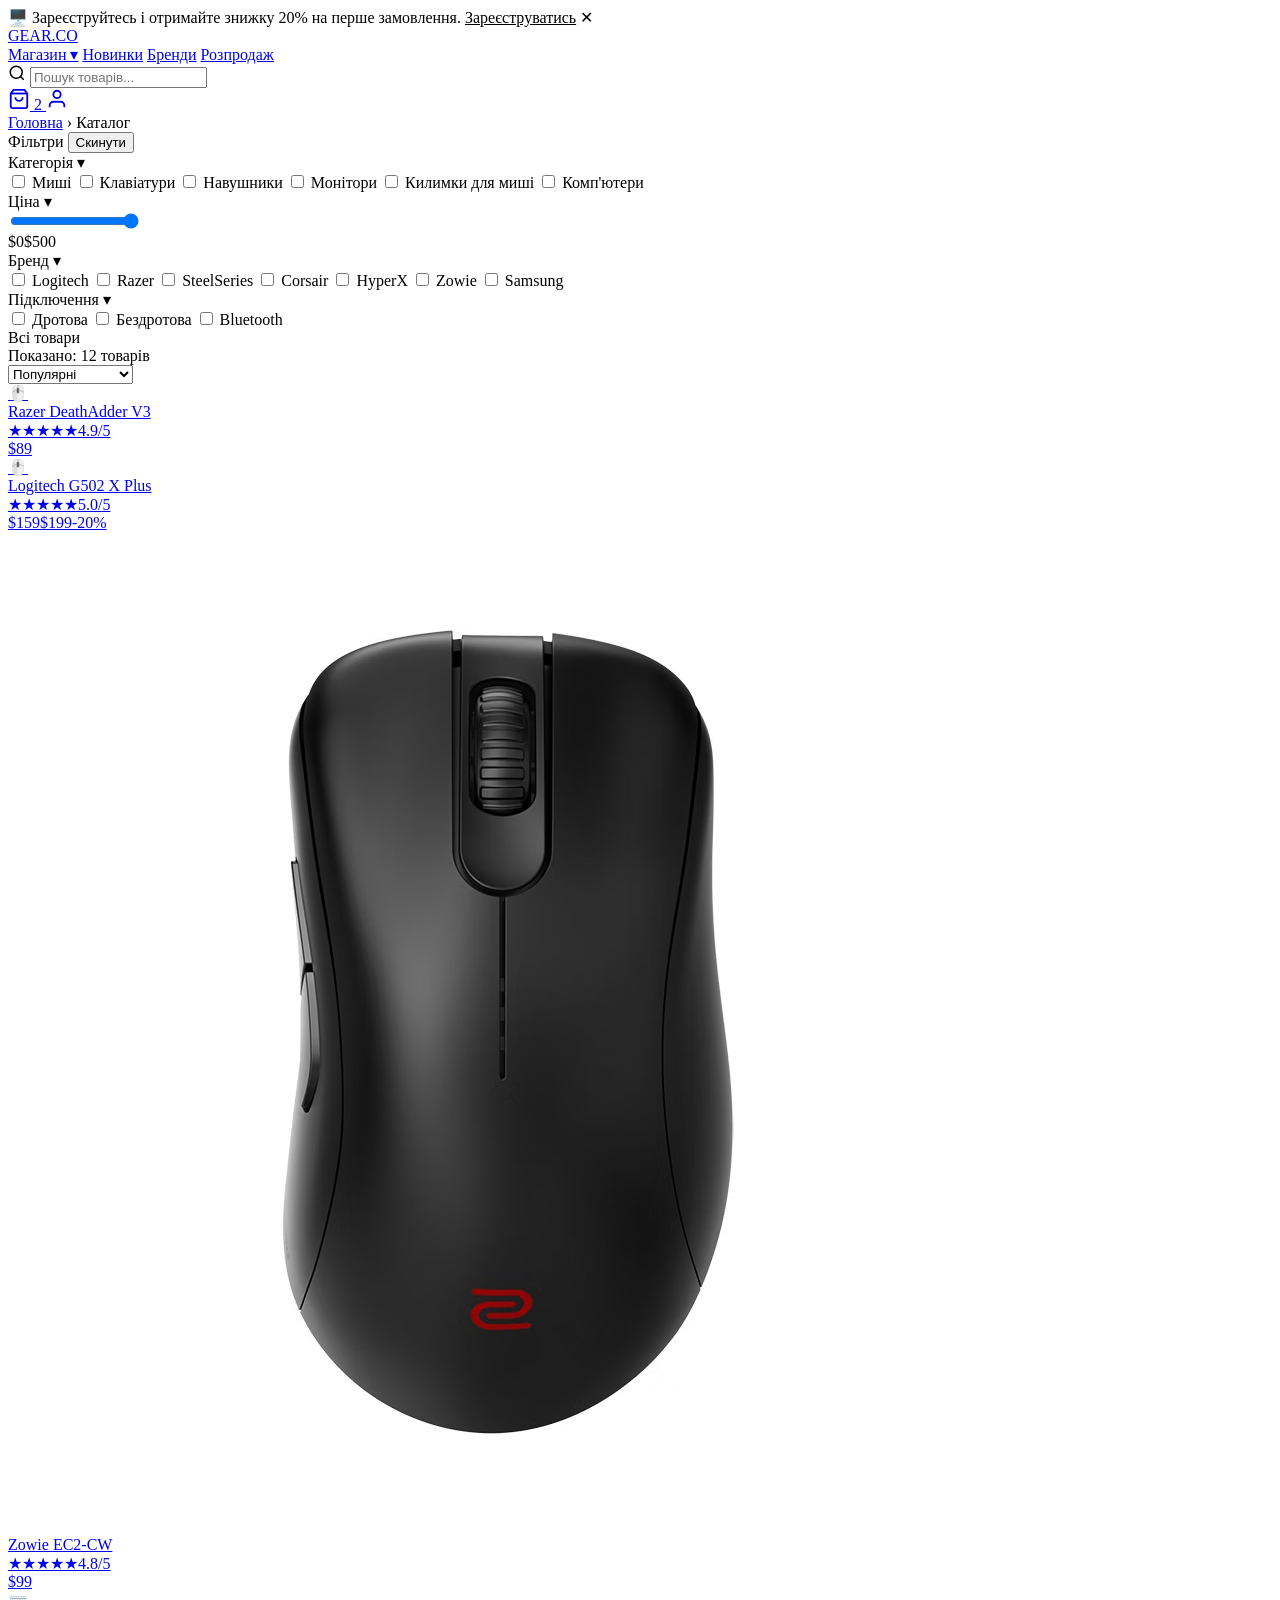
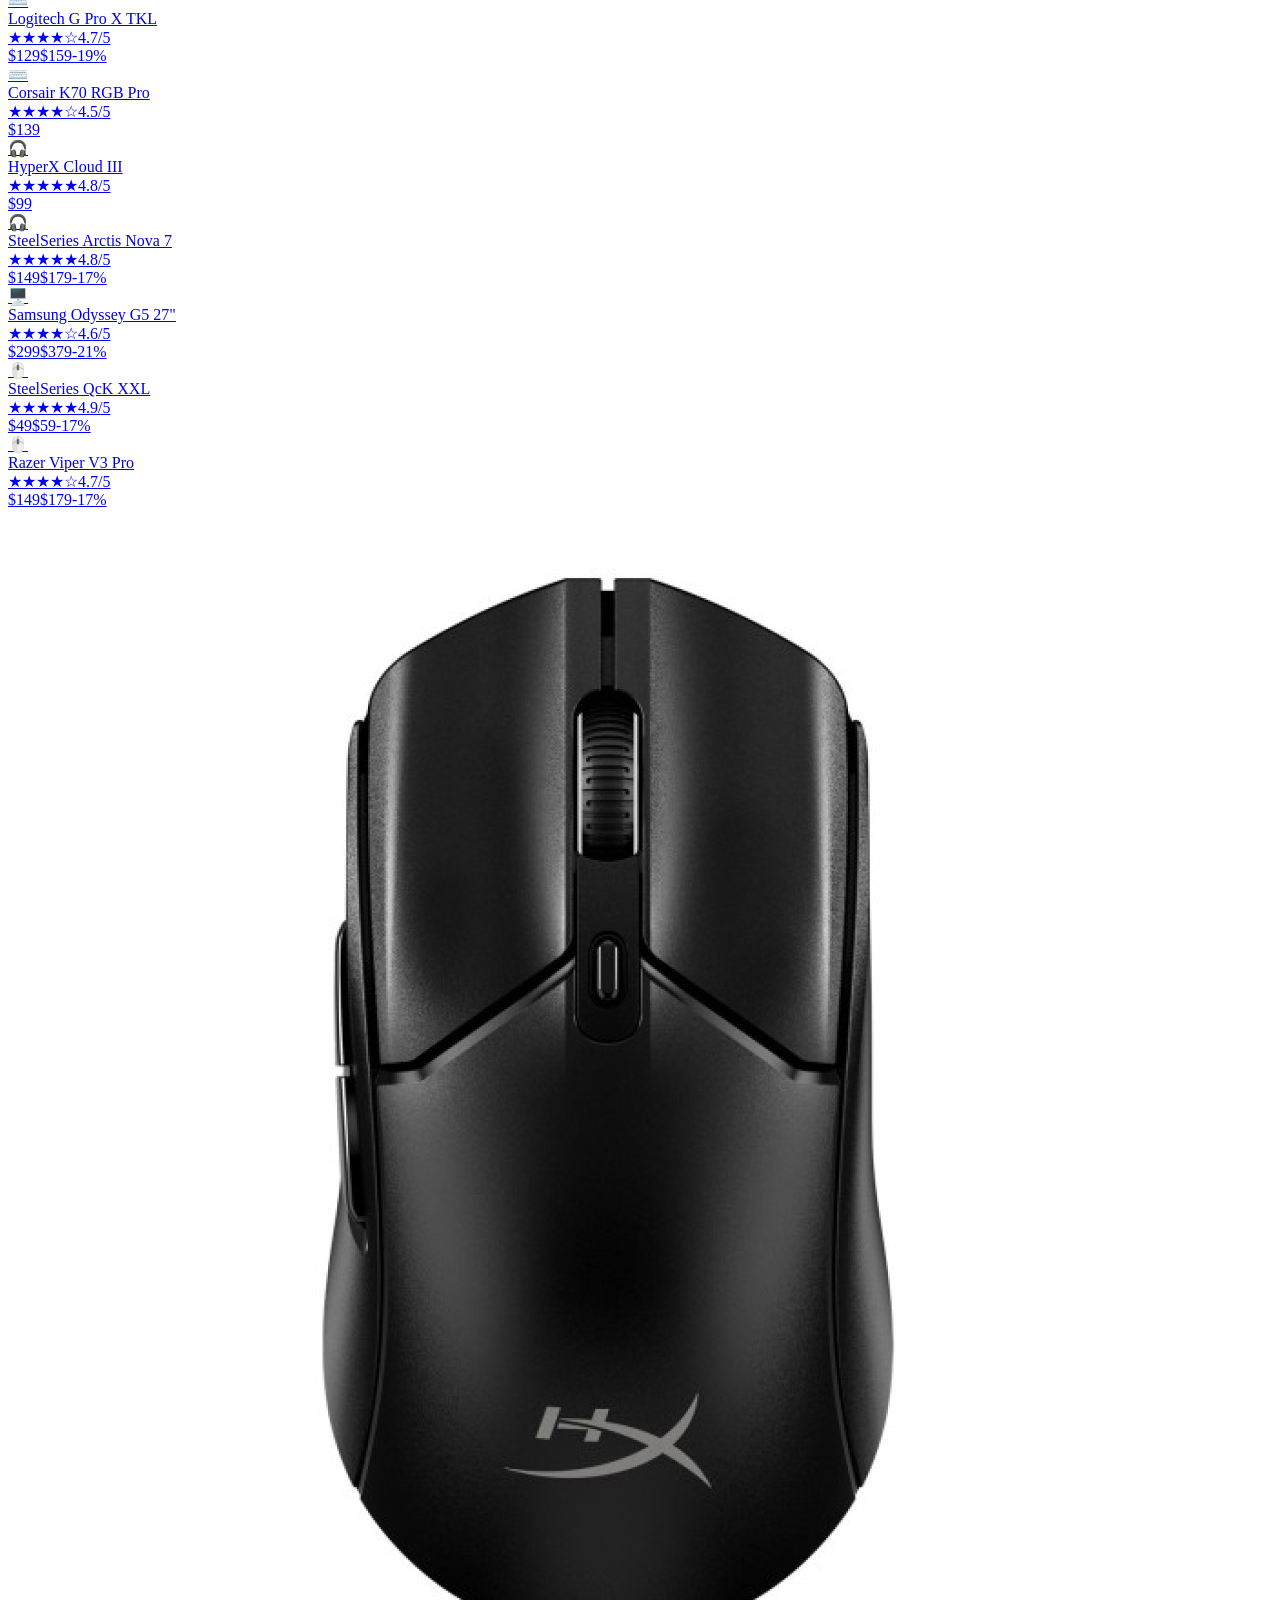
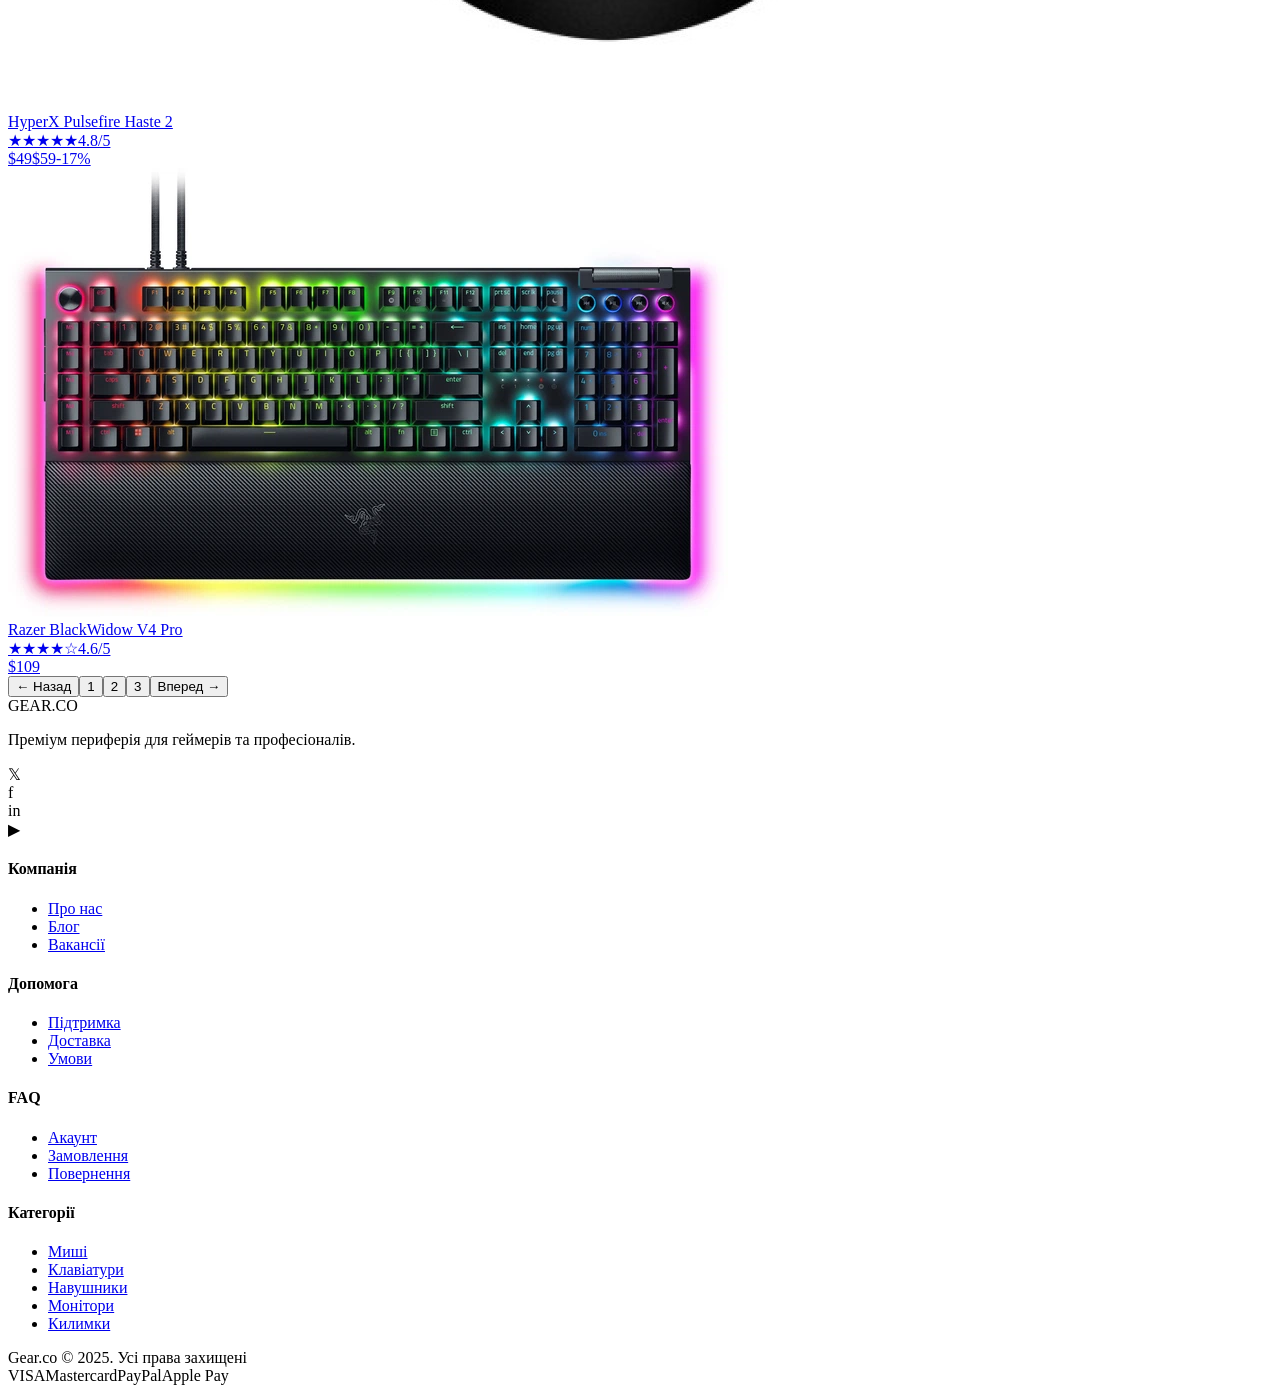
==== category.html @ a5cc557a "Pr10" ====
<!DOCTYPE html>
<head>
  <meta name="viewport" content="width=device-width, initial-scale=1.0">
  <title>Каталог — GEAR.CO</title>
  <link rel="preconnect" href="https://fonts.googleapis.com">
  <link href="https://fonts.googleapis.com/css2?family=Barlow+Condensed:wght@700;800;900&family=Barlow:wght@400;500;600&display=swap" rel="stylesheet">
  <link rel="stylesheet" href="css/base.css">
  <link rel="stylesheet" href="css/layout.css">
  <link rel="stylesheet" href="css/category.css">
  <link rel="stylesheet" href="css/mobile.css">
</head>
<body>

  <div class="announcement">
    🖥️ Зареєструйтесь і отримайте знижку 20% на перше замовлення. <u>Зареєструватись</u>
    <span class="close" onclick="this.parentElement.style.display='none'">✕</span>
  </div>

  <header>
    <a href="index.html" class="logo">GEAR.CO</a>
    <nav>
      <a href="index.html">Магазин ▾</a>
      <a href="new-arrivals.html">Новинки</a>
      <a href="brands.html">Бренди</a>
      <a href="category.html" class="active">Розпродаж</a>
    </nav>
    <div class="search-bar">
      <svg width="18" height="18" viewBox="0 0 24 24" fill="none" stroke="currentColor" stroke-width="2"><circle cx="11" cy="11" r="8"/><path d="m21 21-4.35-4.35"/></svg>
      <input type="text" id="searchInput" placeholder="Пошук товарів..." oninput="filterProducts()">
    </div>
    <div class="header-icons">
      <a href="cart.html" class="cart-icon-wrap">
        <svg width="22" height="22" viewBox="0 0 24 24" fill="none" stroke="currentColor" stroke-width="2"><path d="M6 2 3 6v14a2 2 0 0 0 2 2h14a2 2 0 0 0 2-2V6l-3-4z"/><line x1="3" y1="6" x2="21" y2="6"/><path d="M16 10a4 4 0 0 1-8 0"/></svg>
        <span class="cart-count">2</span>
      </a>
      <a href="login.html">
        <svg width="22" height="22" viewBox="0 0 24 24" fill="none" stroke="currentColor" stroke-width="2"><path d="M20 21v-2a4 4 0 0 0-4-4H8a4 4 0 0 0-4 4v2"/><circle cx="12" cy="7" r="4"/></svg>
      </a>
    </div>
  </header>

  <div class="breadcrumb">
    <a href="index.html">Головна</a> › <span id="breadcrumbCat">Каталог</span>
  </div>

  <div class="category-layout">

    <aside class="filters-panel">
      <div class="filters-title">
        Фільтри
        <button onclick="resetFilters()">Скинути</button>
      </div>

      <div class="filter-group">
        <div class="filter-group-title">Категорія <span>▾</span></div>
        <label class="filter-option"><input type="checkbox" class="filter-cat" value="Миші" onchange="filterProducts()"> Миші</label>
        <label class="filter-option"><input type="checkbox" class="filter-cat" value="Клавіатури" onchange="filterProducts()"> Клавіатури</label>
        <label class="filter-option"><input type="checkbox" class="filter-cat" value="Навушники" onchange="filterProducts()"> Навушники</label>
        <label class="filter-option"><input type="checkbox" class="filter-cat" value="Монітори" onchange="filterProducts()"> Монітори</label>
        <label class="filter-option"><input type="checkbox" class="filter-cat" value="Килимки" onchange="filterProducts()"> Килимки для миші</label>
        <label class="filter-option"><input type="checkbox" class="filter-cat" value="Комп'ютери" onchange="filterProducts()"> Комп'ютери</label>
      </div>

      <div class="filter-group">
        <div class="filter-group-title">Ціна <span>▾</span></div>
        <div class="price-range">
          <input type="range" id="priceRange" min="0" max="500" value="500" oninput="updatePriceLabel(); filterProducts()">
          <div class="price-range-labels"><span>$0</span><span id="priceLabel">$500</span></div>
        </div>
      </div>

      <div class="filter-group">
        <div class="filter-group-title">Бренд <span>▾</span></div>
        <label class="filter-option"><input type="checkbox" class="filter-brand" value="Logitech" onchange="filterProducts()"> Logitech</label>
        <label class="filter-option"><input type="checkbox" class="filter-brand" value="Razer" onchange="filterProducts()"> Razer</label>
        <label class="filter-option"><input type="checkbox" class="filter-brand" value="SteelSeries" onchange="filterProducts()"> SteelSeries</label>
        <label class="filter-option"><input type="checkbox" class="filter-brand" value="Corsair" onchange="filterProducts()"> Corsair</label>
        <label class="filter-option"><input type="checkbox" class="filter-brand" value="HyperX" onchange="filterProducts()"> HyperX</label>
        <label class="filter-option"><input type="checkbox" class="filter-brand" value="Zowie" onchange="filterProducts()"> Zowie</label>
        <label class="filter-option"><input type="checkbox" class="filter-brand" value="Samsung" onchange="filterProducts()"> Samsung</label>
      </div>

      <div class="filter-group">
        <div class="filter-group-title">Підключення <span>▾</span></div>
        <label class="filter-option"><input type="checkbox" class="filter-conn" value="Дротова" onchange="filterProducts()"> Дротова</label>
        <label class="filter-option"><input type="checkbox" class="filter-conn" value="Бездротова" onchange="filterProducts()"> Бездротова</label>
        <label class="filter-option"><input type="checkbox" class="filter-conn" value="Bluetooth" onchange="filterProducts()"> Bluetooth</label>
      </div>
    </aside>

    <div>
      <div class="catalog-header">
        <div>
          <div class="catalog-title" id="catalogTitle">Всі товари</div>
          <div class="catalog-meta" id="catalogMeta">Показано: <span id="visibleCount">0</span> товарів</div>
        </div>
        <div class="catalog-controls">
          <select class="sort-select" onchange="sortProducts()">
            <option value="popular">Популярні</option>
            <option value="price-asc">Ціна: від низької</option>
            <option value="price-desc">Ціна: від високої</option>
            <option value="rating">Рейтинг</option>
          </select>
        </div>
      </div>

      <div class="active-filters" id="activeTags"></div>

      <div class="catalog-grid" id="catalogGrid">

        <a href="product.html" class="product-card"
           data-cat="Миші" data-brand="Razer" data-price="89" data-rating="4.9" data-conn="Дротова"
           data-name="Razer DeathAdder V3">
          <div class="product-img-wrap">
            <img src="images/mouse1.png" alt="" onerror="this.style.display='none';this.nextElementSibling.style.display='flex'">
            <div class="product-placeholder" style="display:none">🖱️</div>
          </div>
          <div class="product-name">Razer DeathAdder V3</div>
          <div class="product-rating"><span class="stars">★★★★★</span><span class="rating-num">4.9/5</span></div>
          <div class="product-price"><span class="price">$89</span></div>
        </a>

        <a href="product.html" class="product-card"
           data-cat="Миші" data-brand="Logitech" data-price="159" data-rating="5.0" data-conn="Бездротова"
           data-name="Logitech G502 X Plus">
          <div class="product-img-wrap">
            <img src="images/mouse2.png" alt="" onerror="this.style.display='none';this.nextElementSibling.style.display='flex'">
            <div class="product-placeholder" style="display:none">🖱️</div>
          </div>
          <div class="product-name">Logitech G502 X Plus</div>
          <div class="product-rating"><span class="stars">★★★★★</span><span class="rating-num">5.0/5</span></div>
          <div class="product-price"><span class="price">$159</span><span class="price-old">$199</span><span class="badge-sale">-20%</span></div>
        </a>

        <a href="product.html" class="product-card"
          data-cat="Миші" data-brand="Zowie" data-price="99" data-rating="4.8" data-conn="Дротова"
          data-name="Zowie EC2-CW">
          <div class="product-img-wrap">
          <img src="images/mouse3.png" alt="Zowie EC2-CW" onerror="this.style.display='none';this.nextElementSibling.style.display='flex'">
          <div class="product-placeholder" style="display:none">🖱️</div>
          </div>
          <div class="product-name">Zowie EC2-CW</div>
          <div class="product-rating"><span class="stars">★★★★★</span><span class="rating-num">4.8/5</span></div>
          <div class="product-price"><span class="price">$99</span></div>
        </a>

        <a href="product.html" class="product-card"
           data-cat="Клавіатури" data-brand="Logitech" data-price="129" data-rating="4.7" data-conn="Дротова"
           data-name="Logitech G Pro X TKL">
          <div class="product-img-wrap">
            <img src="images/keyboard1.png" alt="" onerror="this.style.display='none';this.nextElementSibling.style.display='flex'">
            <div class="product-placeholder" style="display:none">⌨️</div>
          </div>
          <div class="product-name">Logitech G Pro X TKL</div>
          <div class="product-rating"><span class="stars">★★★★☆</span><span class="rating-num">4.7/5</span></div>
          <div class="product-price"><span class="price">$129</span><span class="price-old">$159</span><span class="badge-sale">-19%</span></div>
        </a>

        <a href="product.html" class="product-card"
           data-cat="Клавіатури" data-brand="Corsair" data-price="139" data-rating="4.5" data-conn="Дротова"
           data-name="Corsair K70 RGB Pro">
          <div class="product-img-wrap">
            <img src="images/keyboard2.png" alt="" onerror="this.style.display='none';this.nextElementSibling.style.display='flex'">
            <div class="product-placeholder" style="display:none">⌨️</div>
          </div>
          <div class="product-name">Corsair K70 RGB Pro</div>
          <div class="product-rating"><span class="stars">★★★★☆</span><span class="rating-num">4.5/5</span></div>
          <div class="product-price"><span class="price">$139</span></div>
        </a>

        <a href="product.html" class="product-card"
           data-cat="Навушники" data-brand="HyperX" data-price="99" data-rating="4.8" data-conn="Дротова"
           data-name="HyperX Cloud III">
          <div class="product-img-wrap">
            <img src="images/headset1.png" alt="" onerror="this.style.display='none';this.nextElementSibling.style.display='flex'">
            <div class="product-placeholder" style="display:none">🎧</div>
          </div>
          <div class="product-name">HyperX Cloud III</div>
          <div class="product-rating"><span class="stars">★★★★★</span><span class="rating-num">4.8/5</span></div>
          <div class="product-price"><span class="price">$99</span></div>
        </a>

        <a href="product.html" class="product-card"
           data-cat="Навушники" data-brand="SteelSeries" data-price="149" data-rating="4.8" data-conn="Бездротова"
           data-name="SteelSeries Arctis Nova 7">
          <div class="product-img-wrap">
            <img src="images/headset2.png" alt="" onerror="this.style.display='none';this.nextElementSibling.style.display='flex'">
            <div class="product-placeholder" style="display:none">🎧</div>
          </div>
          <div class="product-name">SteelSeries Arctis Nova 7</div>
          <div class="product-rating"><span class="stars">★★★★★</span><span class="rating-num">4.8/5</span></div>
          <div class="product-price"><span class="price">$149</span><span class="price-old">$179</span><span class="badge-sale">-17%</span></div>
        </a>

        <a href="product.html" class="product-card"
           data-cat="Монітори" data-brand="Samsung" data-price="299" data-rating="4.6" data-conn="Дротова"
           data-name="Samsung Odyssey G5 27">
          <div class="product-img-wrap">
            <img src="images/monitor1.png" alt="" onerror="this.style.display='none';this.nextElementSibling.style.display='flex'">
            <div class="product-placeholder" style="display:none">🖥️</div>
          </div>
          <div class="product-name">Samsung Odyssey G5 27"</div>
          <div class="product-rating"><span class="stars">★★★★☆</span><span class="rating-num">4.6/5</span></div>
          <div class="product-price"><span class="price">$299</span><span class="price-old">$379</span><span class="badge-sale">-21%</span></div>
        </a>

        <a href="product.html" class="product-card"
           data-cat="Килимки" data-brand="SteelSeries" data-price="49" data-rating="4.9" data-conn="Дротова"
           data-name="SteelSeries QcK XXL">
          <div class="product-img-wrap">
            <img src="images/mousepad1.png" alt="" onerror="this.style.display='none';this.nextElementSibling.style.display='flex'">
            <div class="product-placeholder" style="display:none">🖱️</div>
          </div>
          <div class="product-name">SteelSeries QcK XXL</div>
          <div class="product-rating"><span class="stars">★★★★★</span><span class="rating-num">4.9/5</span></div>
          <div class="product-price"><span class="price">$49</span><span class="price-old">$59</span><span class="badge-sale">-17%</span></div>
        </a>

        <a href="product.html" class="product-card"
          data-cat="Миші" data-brand="Razer" data-price="149" data-rating="4.7" data-conn="Бездротова"
          data-name="Razer Viper V3 Pro">
          <div class="product-img-wrap">
            <img src="images/mouse5.png" alt="Razer Viper V3 Pro" onerror="this.style.display='none';this.nextElementSibling.style.display='flex'">
            <div class="product-placeholder" style="display:none">🖱️</div>
          </div>
          <div class="product-name">Razer Viper V3 Pro</div>
          <div class="product-rating"><span class="stars">★★★★☆</span><span class="rating-num">4.7/5</span></div>
          <div class="product-price"><span class="price">$149</span><span class="price-old">$179</span><span class="badge-sale">-17%</span></div>
        </a>

        <a href="product.html" class="product-card"
        data-cat="Миші" data-brand="HyperX" data-price="49" data-rating="4.8" data-conn="Дротова"
        data-name="HyperX Pulsefire Haste 2">
        <div class="product-img-wrap">
          <img src="images/mouse8.png" alt="HyperX Pulsefire Haste 2" onerror="this.style.display='none';this.nextElementSibling.style.display='flex'">
          <div class="product-placeholder" style="display:none">🖱️</div>
        </div>
        <div class="product-name">HyperX Pulsefire Haste 2</div>
        <div class="product-rating"><span class="stars">★★★★★</span><span class="rating-num">4.8/5</span></div>
        <div class="product-price"><span class="price">$49</span><span class="price-old">$59</span><span class="badge-sale">-17%</span></div>
      </a>

      <a href="product.html" class="product-card"
        data-cat="Клавіатури" data-brand="Razer" data-price="109" data-rating="4.6" data-conn="Бездротова"
        data-name="Razer BlackWidow V4 Pro">
        <div class="product-img-wrap">
          <img src="images/keyboard3.png" alt="Razer BlackWidow V4 Pro" onerror="this.style.display='none';this.nextElementSibling.style.display='flex'">
          <div class="product-placeholder" style="display:none">⌨️</div>
        </div>
        <div class="product-name">Razer BlackWidow V4 Pro</div>
        <div class="product-rating"><span class="stars">★★★★☆</span><span class="rating-num">4.6/5</span></div>
        <div class="product-price"><span class="price">$109</span></div>
      </a>

      </div>

      <div id="noResults" style="display:none;text-align:center;padding:60px 20px">
        <div style="font-size:64px;margin-bottom:16px">🔍</div>
        <h3 style="font-family:var(--font-display);font-size:28px;text-transform:uppercase;margin-bottom:8px">Нічого не знайдено</h3>
        <p style="color:var(--gray-mid)">Спробуйте змінити фільтри або пошуковий запит</p>
        <button class="btn-outline" style="margin-top:20px" onclick="resetFilters()">Скинути фільтри</button>
      </div>

      <div class="pagination" id="pagination">
        <button class="page-btn prev">← Назад</button>
        <button class="page-btn active">1</button>
        <button class="page-btn">2</button>
        <button class="page-btn">3</button>
        <button class="page-btn next">Вперед →</button>
      </div>
    </div>
  </div>

  <footer>
    <div class="footer-top">
      <div class="footer-brand">
        <div class="logo">GEAR.CO</div>
        <p>Преміум периферія для геймерів та професіоналів.</p>
        <div class="footer-social">
          <div class="social-icon">𝕏</div><div class="social-icon">f</div><div class="social-icon">in</div><div class="social-icon">▶</div>
        </div>
      </div>
      <div class="footer-col"><h4>Компанія</h4><ul><li><a href="#">Про нас</a></li><li><a href="#">Блог</a></li><li><a href="#">Вакансії</a></li></ul></div>
      <div class="footer-col"><h4>Допомога</h4><ul><li><a href="#">Підтримка</a></li><li><a href="#">Доставка</a></li><li><a href="#">Умови</a></li></ul></div>
      <div class="footer-col"><h4>FAQ</h4><ul><li><a href="#">Акаунт</a></li><li><a href="#">Замовлення</a></li><li><a href="#">Повернення</a></li></ul></div>
      <div class="footer-col"><h4>Категорії</h4><ul>
        <li><a href="category.html">Миші</a></li>
        <li><a href="category.html">Клавіатури</a></li>
        <li><a href="category.html">Навушники</a></li>
        <li><a href="category.html">Монітори</a></li>
        <li><a href="category.html">Килимки</a></li>
      </ul></div>
    </div>
    <div class="footer-bottom">
      <span>Gear.co © 2025. Усі права захищені</span>
      <div class="payment-icons"><span class="pay-badge">VISA</span><span class="pay-badge">Mastercard</span><span class="pay-badge">PayPal</span><span class="pay-badge">Apple Pay</span></div>
    </div>
  </footer>

  <script>
    function filterProducts() {
      const cards       = document.querySelectorAll('#catalogGrid .product-card');
      const searchVal   = document.getElementById('searchInput').value.toLowerCase();
      const maxPrice    = parseFloat(document.getElementById('priceRange').value);
      const selCats     = [...document.querySelectorAll('.filter-cat:checked')].map(c => c.value);
      const selBrands   = [...document.querySelectorAll('.filter-brand:checked')].map(c => c.value);
      const selConns    = [...document.querySelectorAll('.filter-conn:checked')].map(c => c.value);

      let visible = 0;
      cards.forEach(card => {
        const name  = card.dataset.name.toLowerCase();
        const price = parseFloat(card.dataset.price);
        const cat   = card.dataset.cat;
        const brand = card.dataset.brand;
        const conn  = card.dataset.conn;

        const matchSearch = !searchVal || name.includes(searchVal);
        const matchPrice  = price <= maxPrice;
        const matchCat    = selCats.length   === 0 || selCats.includes(cat);
        const matchBrand  = selBrands.length === 0 || selBrands.includes(brand);
        const matchConn   = selConns.length  === 0 || selConns.includes(conn);

        const show = matchSearch && matchPrice && matchCat && matchBrand && matchConn;
        card.style.display = show ? '' : 'none';
        if (show) visible++;
      });

      document.getElementById('visibleCount').textContent = visible;
      document.getElementById('noResults').style.display  = visible === 0 ? 'block' : 'none';
      document.getElementById('pagination').style.display = visible === 0 ? 'none'  : 'flex';

      renderTags(selCats, selBrands, selConns, maxPrice);
    }

    function renderTags(cats, brands, conns, maxPrice) {
      const container = document.getElementById('activeTags');
      container.innerHTML = '';
      const all = [
        ...cats.map(v   => ({ label: v,              type: 'cat'   })),
        ...brands.map(v => ({ label: v,              type: 'brand' })),
        ...conns.map(v  => ({ label: v,              type: 'conn'  })),
        ...(maxPrice < 500 ? [{ label: `до $${maxPrice}`, type: 'price' }] : [])
      ];
      all.forEach(tag => {
        const el = document.createElement('div');
        el.className = 'filter-tag';
        el.innerHTML = `${tag.label} <button onclick="removeTag('${tag.type}','${tag.label}')">✕</button>`;
        container.appendChild(el);
      });
    }

    function removeTag(type, value) {
      if (type === 'price') {
        document.getElementById('priceRange').value = 500;
        updatePriceLabel();
      } else {
        const selector = type === 'cat' ? '.filter-cat' : type === 'brand' ? '.filter-brand' : '.filter-conn';
        document.querySelectorAll(selector).forEach(cb => {
          if (cb.value === value) cb.checked = false;
        });
      }
      filterProducts();
    }

    function resetFilters() {
      document.querySelectorAll('.filter-cat, .filter-brand, .filter-conn').forEach(cb => cb.checked = false);
      document.getElementById('priceRange').value = 500;
      document.getElementById('searchInput').value = '';
      updatePriceLabel();
      filterProducts();
    }

    function updatePriceLabel() {
      document.getElementById('priceLabel').textContent = '$' + document.getElementById('priceRange').value;
    }

    function sortProducts() {
      const grid  = document.getElementById('catalogGrid');
      const cards = [...grid.querySelectorAll('.product-card')];
      const val   = document.querySelector('.sort-select').value;

      cards.sort((a, b) => {
        if (val === 'price-asc')  return parseFloat(a.dataset.price)  - parseFloat(b.dataset.price);
        if (val === 'price-desc') return parseFloat(b.dataset.price)  - parseFloat(a.dataset.price);
        if (val === 'rating')     return parseFloat(b.dataset.rating) - parseFloat(a.dataset.rating);
        return 0;
      });

      cards.forEach(c => grid.appendChild(c));
    }

    window.addEventListener('DOMContentLoaded', () => {
      const params = new URLSearchParams(window.location.search);
      const q = params.get('search');
      if (q) {
        document.getElementById('searchInput').value = q;
      }
      const cat = params.get('cat');
      if (cat) {
        document.querySelectorAll('.filter-cat').forEach(cb => {
          if (cb.value === cat) cb.checked = true;
        });
        document.getElementById('breadcrumbCat').textContent = cat;
        document.getElementById('catalogTitle').textContent  = cat;
      }
      filterProducts();
    });
  </script>
</body>
</html>
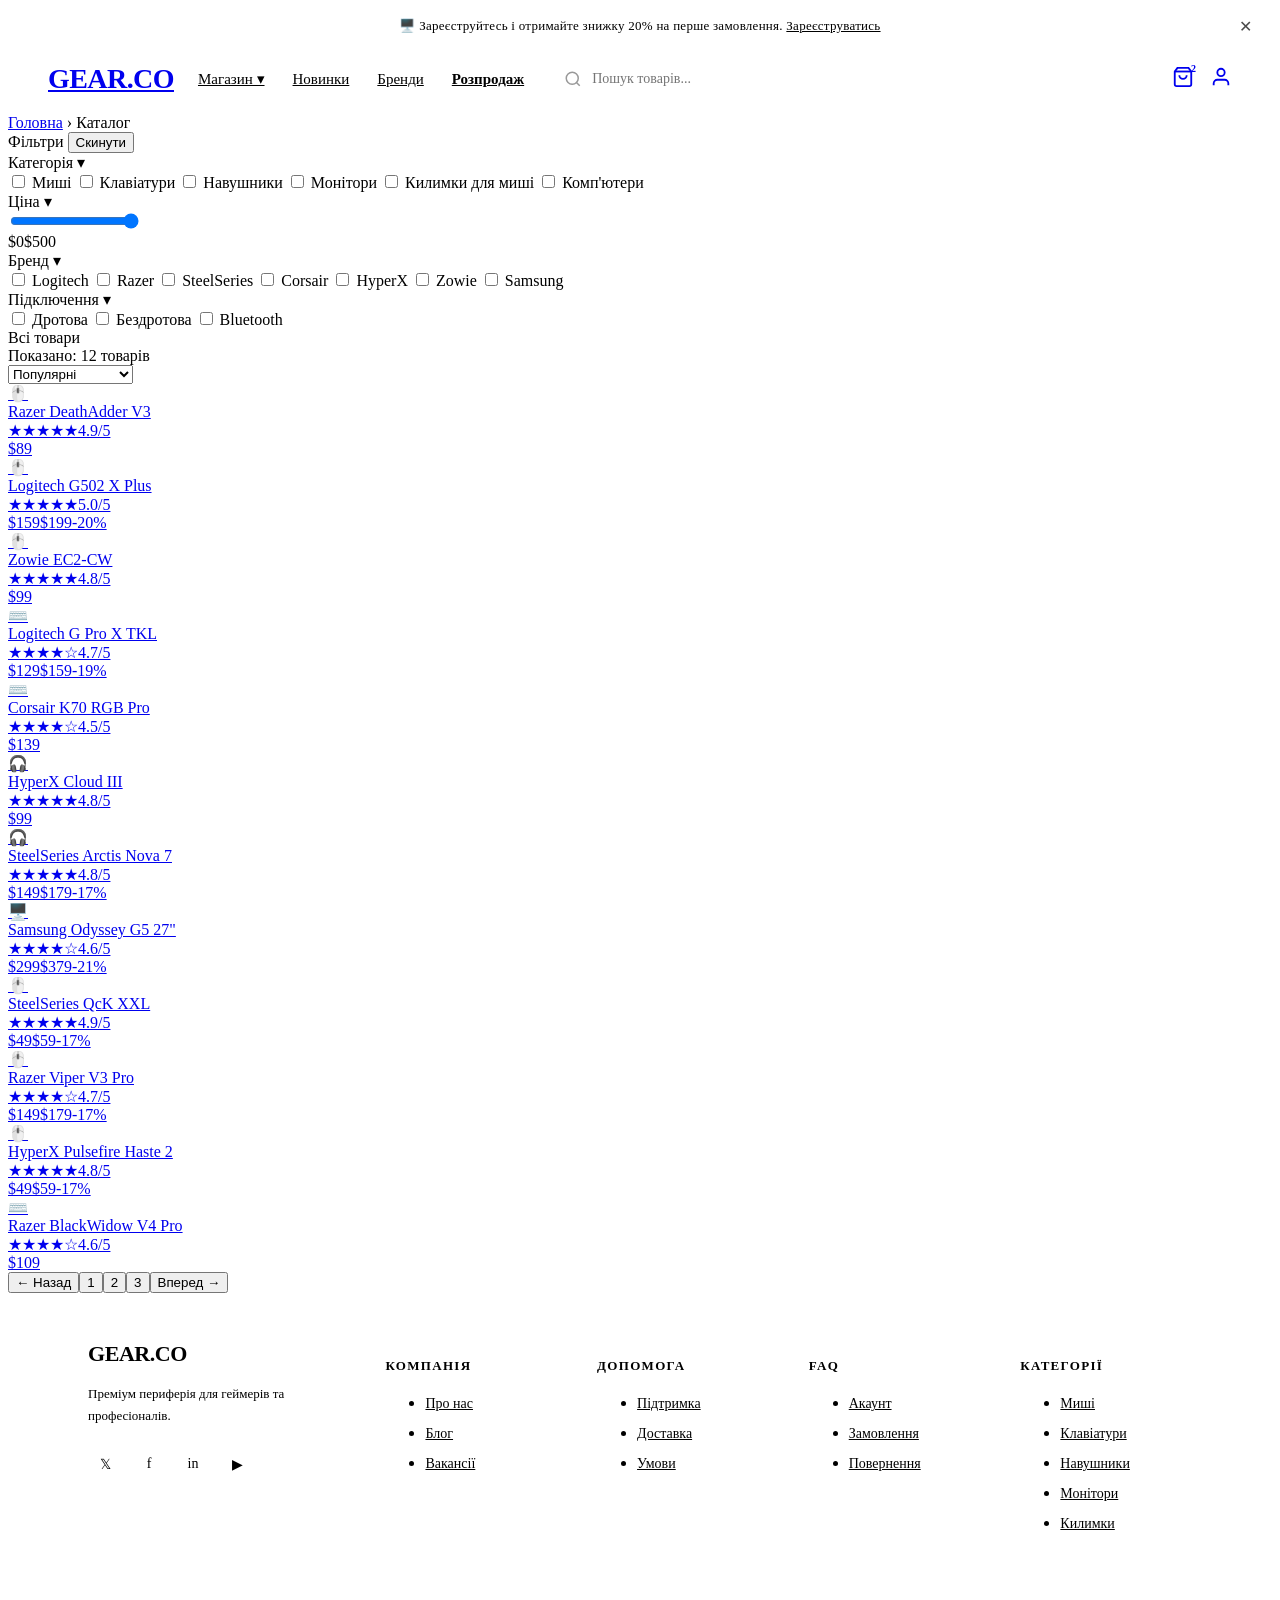
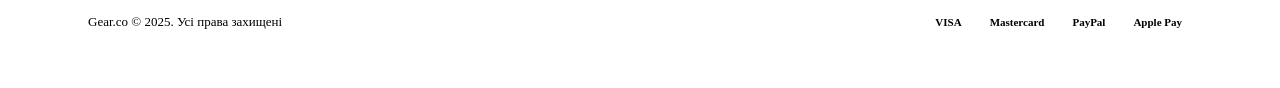
==== commit d799115f: "Pr10" ====
--- a/category.html
+++ b/category.html
@@ -44,7 +44,6 @@
   </div>
 
   <div class="category-layout">
-
     <aside class="filters-panel">
       <div class="filters-title">
         Фільтри
@@ -133,11 +132,10 @@
         </a>
 
         <a href="product.html" class="product-card"
-          data-cat="Миші" data-brand="Zowie" data-price="99" data-rating="4.8" data-conn="Дротова"
-          data-name="Zowie EC2-CW">
-          <div class="product-img-wrap">
-          <img src="images/mouse3.png" alt="Zowie EC2-CW" onerror="this.style.display='none';this.nextElementSibling.style.display='flex'">
-          <div class="product-placeholder" style="display:none">🖱️</div>
+           data-cat="Миші" data-brand="Zowie" data-price="99" data-rating="4.8" data-conn="Дротова"
+           data-name="Zowie EC2-CW">
+          <div class="product-img-wrap">
+            <div class="product-placeholder">🖱️</div>
           </div>
           <div class="product-name">Zowie EC2-CW</div>
           <div class="product-rating"><span class="stars">★★★★★</span><span class="rating-num">4.8/5</span></div>
@@ -217,11 +215,10 @@
         </a>
 
         <a href="product.html" class="product-card"
-          data-cat="Миші" data-brand="Razer" data-price="149" data-rating="4.7" data-conn="Бездротова"
-          data-name="Razer Viper V3 Pro">
-          <div class="product-img-wrap">
-            <img src="images/mouse5.png" alt="Razer Viper V3 Pro" onerror="this.style.display='none';this.nextElementSibling.style.display='flex'">
-            <div class="product-placeholder" style="display:none">🖱️</div>
+           data-cat="Миші" data-brand="Razer" data-price="149" data-rating="4.7" data-conn="Бездротова"
+           data-name="Razer Viper V3 Pro">
+          <div class="product-img-wrap">
+            <div class="product-placeholder">🖱️</div>
           </div>
           <div class="product-name">Razer Viper V3 Pro</div>
           <div class="product-rating"><span class="stars">★★★★☆</span><span class="rating-num">4.7/5</span></div>
@@ -229,28 +226,26 @@
         </a>
 
         <a href="product.html" class="product-card"
-        data-cat="Миші" data-brand="HyperX" data-price="49" data-rating="4.8" data-conn="Дротова"
-        data-name="HyperX Pulsefire Haste 2">
-        <div class="product-img-wrap">
-          <img src="images/mouse8.png" alt="HyperX Pulsefire Haste 2" onerror="this.style.display='none';this.nextElementSibling.style.display='flex'">
-          <div class="product-placeholder" style="display:none">🖱️</div>
-        </div>
-        <div class="product-name">HyperX Pulsefire Haste 2</div>
-        <div class="product-rating"><span class="stars">★★★★★</span><span class="rating-num">4.8/5</span></div>
-        <div class="product-price"><span class="price">$49</span><span class="price-old">$59</span><span class="badge-sale">-17%</span></div>
-      </a>
-
-      <a href="product.html" class="product-card"
-        data-cat="Клавіатури" data-brand="Razer" data-price="109" data-rating="4.6" data-conn="Бездротова"
-        data-name="Razer BlackWidow V4 Pro">
-        <div class="product-img-wrap">
-          <img src="images/keyboard3.png" alt="Razer BlackWidow V4 Pro" onerror="this.style.display='none';this.nextElementSibling.style.display='flex'">
-          <div class="product-placeholder" style="display:none">⌨️</div>
-        </div>
-        <div class="product-name">Razer BlackWidow V4 Pro</div>
-        <div class="product-rating"><span class="stars">★★★★☆</span><span class="rating-num">4.6/5</span></div>
-        <div class="product-price"><span class="price">$109</span></div>
-      </a>
+           data-cat="Миші" data-brand="HyperX" data-price="49" data-rating="4.8" data-conn="Дротова"
+           data-name="HyperX Pulsefire Haste 2">
+          <div class="product-img-wrap">
+            <div class="product-placeholder">🖱️</div>
+          </div>
+          <div class="product-name">HyperX Pulsefire Haste 2</div>
+          <div class="product-rating"><span class="stars">★★★★★</span><span class="rating-num">4.8/5</span></div>
+          <div class="product-price"><span class="price">$49</span><span class="price-old">$59</span><span class="badge-sale">-17%</span></div>
+        </a>
+
+        <a href="product.html" class="product-card"
+           data-cat="Клавіатури" data-brand="Razer" data-price="109" data-rating="4.6" data-conn="Бездротова"
+           data-name="Razer BlackWidow V4 Pro">
+          <div class="product-img-wrap">
+            <div class="product-placeholder">⌨️</div>
+          </div>
+          <div class="product-name">Razer BlackWidow V4 Pro</div>
+          <div class="product-rating"><span class="stars">★★★★☆</span><span class="rating-num">4.6/5</span></div>
+          <div class="product-price"><span class="price">$109</span></div>
+        </a>
 
       </div>
 
@@ -391,10 +386,10 @@
 
     window.addEventListener('DOMContentLoaded', () => {
       const params = new URLSearchParams(window.location.search);
+
       const q = params.get('search');
-      if (q) {
-        document.getElementById('searchInput').value = q;
-      }
+      if (q) document.getElementById('searchInput').value = q;
+
       const cat = params.get('cat');
       if (cat) {
         document.querySelectorAll('.filter-cat').forEach(cb => {
@@ -403,7 +398,49 @@
         document.getElementById('breadcrumbCat').textContent = cat;
         document.getElementById('catalogTitle').textContent  = cat;
       }
-      filterProducts();
+
+      const brand = params.get('brand');
+      if (brand) {
+        document.querySelectorAll('.filter-brand').forEach(cb => {
+          if (cb.value === brand) cb.checked = true;
+        });
+        document.getElementById('breadcrumbCat').textContent = brand;
+        document.getElementById('catalogTitle').textContent  = 'Бренд: ' + brand;
+      }
+
+      setTimeout(() => filterProducts(), 0);
+
+      document.querySelectorAll('#catalogGrid .product-card').forEach(card => {
+        card.addEventListener('click', function(e) {
+          e.preventDefault();
+          const imgEl  = this.querySelector('.product-img-wrap img');
+          const priceEl    = this.querySelector('.price');
+          const priceOldEl = this.querySelector('.price-old');
+          const saleEl     = this.querySelector('.badge-sale');
+          const stars  = this.querySelector('.stars')?.textContent || '★★★★★';
+          const rnum   = this.querySelector('.rating-num')?.textContent || '5.0/5';
+
+          let imgSrc = '';
+          if (imgEl) {
+            try { imgSrc = new URL(imgEl.src).pathname.replace(/^\//, ''); }
+            catch { imgSrc = imgEl.getAttribute('src') || ''; }
+          }
+
+          const p = new URLSearchParams({
+            name:     this.dataset.name  || '',
+            price:    priceEl?.textContent.replace('$','') || this.dataset.price || '',
+            priceOld: priceOldEl?.textContent.replace('$','') || '',
+            sale:     saleEl?.textContent || '',
+            brand:    this.dataset.brand || '',
+            cat:      this.dataset.cat   || '',
+            rating:   this.dataset.rating || '',
+            img:      imgSrc,
+            stars,
+            rnum,
+          });
+          window.location.href = 'product.html?' + p.toString();
+        });
+      });
     });
   </script>
 </body>
--- a/css/layout.css
+++ b/css/layout.css
@@ -0,0 +1,235 @@
+.announcement {
+  background: var(--black);
+  color: var(--white);
+  text-align: center;
+  padding: 10px 16px;
+  font-size: 13px;
+  font-weight: 500;
+  letter-spacing: 0.02em;
+  position: relative;
+}
+.announcement u { cursor: pointer; }
+.announcement .close {
+  position: absolute;
+  right: 20px; top: 50%;
+  transform: translateY(-50%);
+  cursor: pointer;
+  font-size: 16px;
+  opacity: 0.7;
+}
+
+header {
+  border-bottom: 1px solid var(--gray-border);
+  padding: 16px 40px;
+  display: flex;
+  align-items: center;
+  gap: 24px;
+  position: sticky;
+  top: 0;
+  background: var(--white);
+  z-index: 100;
+}
+
+.logo {
+  font-family: var(--font-display);
+  font-size: 28px;
+  font-weight: 800;
+  letter-spacing: -0.02em;
+  white-space: nowrap;
+}
+
+nav { display: flex; gap: 28px; align-items: center; }
+
+nav a {
+  font-size: 15px;
+  font-weight: 500;
+  color: var(--black);
+}
+nav a:hover { text-decoration: underline; }
+nav a.active { font-weight: 700; border-bottom: 2px solid var(--black); }
+
+.search-bar {
+  flex: 1;
+  background: var(--gray-light);
+  border-radius: 62px;
+  display: flex;
+  align-items: center;
+  padding: 10px 16px;
+  gap: 8px;
+  max-width: 560px;
+}
+.search-bar input {
+  border: none;
+  background: transparent;
+  font-size: 14px;
+  width: 100%;
+  font-family: var(--font-body);
+  outline: none;
+}
+.search-bar svg { opacity: 0.4; flex-shrink: 0; }
+
+.header-icons {
+  display: flex;
+  align-items: center;
+  gap: 16px;
+  margin-left: auto;
+  position: relative;
+}
+.header-icons svg { cursor: pointer; }
+.header-icons svg:hover { opacity: 0.5; }
+
+.cart-icon-wrap { position: relative; }
+.cart-count {
+  position: absolute;
+  top: -6px; right: -8px;
+  background: var(--black);
+  color: var(--white);
+  font-size: 10px;
+  font-weight: 700;
+  width: 17px; height: 17px;
+  border-radius: 50%;
+  display: flex;
+  align-items: center;
+  justify-content: center;
+}
+
+footer {
+  border-top: 1px solid var(--gray-border);
+  padding: 48px 80px;
+}
+
+.footer-top {
+  display: grid;
+  grid-template-columns: 1.5fr 1fr 1fr 1fr 1fr;
+  gap: 40px;
+  margin-bottom: 40px;
+}
+
+.footer-brand .logo { font-size: 22px; margin-bottom: 16px; }
+.footer-brand p { font-size: 13px; color: var(--gray-mid); line-height: 1.7; max-width: 220px; }
+
+.footer-social { display: flex; gap: 10px; margin-top: 20px; }
+.social-icon {
+  width: 34px; height: 34px;
+  border: 1px solid var(--gray-border);
+  border-radius: 50%;
+  display: flex; align-items: center; justify-content: center;
+  font-size: 14px; cursor: pointer;
+  transition: all 0.2s;
+}
+.social-icon:hover { background: var(--black); color: var(--white); border-color: var(--black); }
+
+.footer-col h4 {
+  font-size: 13px;
+  font-weight: 700;
+  letter-spacing: 0.1em;
+  text-transform: uppercase;
+  margin-bottom: 20px;
+}
+.footer-col li { margin-bottom: 12px; }
+.footer-col li a { font-size: 14px; color: var(--gray-mid); transition: color 0.2s; }
+.footer-col li a:hover { color: var(--black); }
+
+.footer-bottom {
+  border-top: 1px solid var(--gray-border);
+  padding-top: 24px;
+  display: flex;
+  align-items: center;
+  justify-content: space-between;
+  gap: 20px;
+  font-size: 13px;
+  color: var(--gray-mid);
+  flex-wrap: wrap;
+}
+
+.payment-icons { display: flex; gap: 8px; }
+.pay-badge {
+  background: var(--white);
+  border: 1px solid var(--gray-border);
+  border-radius: 6px;
+  padding: 4px 10px;
+  font-size: 11px;
+  font-weight: 700;
+}
+
+.burger {
+  display: none;
+  flex-direction: column;
+  justify-content: center;
+  gap: 5px;
+  width: 36px; height: 36px;
+  cursor: pointer;
+  background: none;
+  border: none;
+  padding: 4px;
+  flex-shrink: 0;
+}
+.burger span {
+  display: block;
+  width: 22px; height: 2px;
+  background: var(--black);
+  border-radius: 2px;
+  transition: all 0.3s;
+}
+.burger.open span:nth-child(1) { transform: translateY(7px) rotate(45deg); }
+.burger.open span:nth-child(2) { opacity: 0; }
+.burger.open span:nth-child(3) { transform: translateY(-7px) rotate(-45deg); }
+
+.mobile-nav {
+  display: none;
+  position: fixed;
+  top: 0; left: 0; right: 0; bottom: 0;
+  background: var(--white);
+  z-index: 200;
+  flex-direction: column;
+  padding: 80px 32px 40px;
+  gap: 0;
+  overflow-y: auto;
+}
+.mobile-nav.open { display: flex; }
+
+.mobile-nav a {
+  font-family: var(--font-display);
+  font-size: 36px;
+  font-weight: 800;
+  text-transform: uppercase;
+  color: var(--black);
+  padding: 14px 0;
+  border-bottom: 1px solid var(--gray-border);
+  letter-spacing: -0.01em;
+  text-decoration: none;
+}
+.mobile-nav a:last-of-type { border-bottom: none; }
+.mobile-nav a.active       { color: var(--gray-mid); }
+
+.mobile-nav-close {
+  position: absolute;
+  top: 18px; right: 18px;
+  width: 40px; height: 40px;
+  background: var(--gray-light);
+  border: none;
+  border-radius: 50%;
+  font-size: 20px;
+  cursor: pointer;
+  display: flex;
+  align-items: center;
+  justify-content: center;
+}
+
+.mobile-search {
+  display: flex;
+  align-items: center;
+  gap: 10px;
+  background: var(--gray-light);
+  border-radius: 62px;
+  padding: 12px 18px;
+  margin-bottom: 20px;
+}
+.mobile-search input {
+  border: none;
+  background: transparent;
+  font-size: 16px;
+  font-family: var(--font-body);
+  outline: none;
+  width: 100%;
+}
--- a/css/mobile.css
+++ b/css/mobile.css
@@ -0,0 +1,105 @@
+@media (max-width: 1024px) {
+  .section      { padding: 48px 40px; }
+  .divider      { margin: 0 40px; }
+  .breadcrumb   { padding: 16px 40px; }
+  header        { padding: 16px 24px; }
+  .brands       { padding: 20px 40px; gap: 20px; }
+  .hero-content { padding: 48px 40px; }
+  .products-grid { grid-template-columns: repeat(2, 1fr); }
+  .cat-section  { padding: 32px; }
+  .newsletter   { margin: 0 40px 48px; padding: 36px 40px; }
+  footer        { padding: 40px; }
+  .footer-top   { grid-template-columns: 1fr 1fr 1fr; }
+  .footer-brand { grid-column: 1 / -1; }
+  .category-layout { padding: 32px 40px; grid-template-columns: 220px 1fr; }
+  .catalog-grid    { grid-template-columns: repeat(2, 1fr); }
+  .product-layout       { padding: 32px 40px; gap: 40px; }
+  .product-tabs-section { padding: 0 40px 48px; }
+  .related-section      { padding: 0 40px 48px; }
+  .reviews-grid         { grid-template-columns: 1fr; }
+  .cart-layout { padding: 32px 40px 48px; }
+}
+
+@media (max-width: 768px) {
+  header        { padding: 14px 20px; gap: 14px; }
+  nav           { display: none; }
+  .search-bar   { display: none; }
+  .burger       { display: flex; }
+  .breadcrumb   { padding: 12px 20px; font-size: 13px; }
+  .hero                   { grid-template-columns: 1fr; min-height: auto; }
+  .hero-content           { padding: 40px 20px; }
+  .hero-image             { min-height: 260px; }
+  .hero-stats             { gap: 20px; }
+  .section         { padding: 40px 20px; }
+  .section-title   { font-size: 32px; }
+  .divider         { margin: 0 20px; }
+  .brands          { padding: 16px 20px; gap: 14px; }
+  .brand-name      { font-size: 14px; }
+  .products-grid   { grid-template-columns: repeat(2, 1fr); gap: 14px; }
+  .style-grid      { grid-template-columns: 1fr; }
+  .style-card.wide { grid-column: span 1; }
+  .testimonials-grid { grid-template-columns: 1fr; }
+  .newsletter {
+    margin: 0 20px 40px;
+    padding: 28px 20px;
+    flex-direction: column;
+    align-items: flex-start;
+  }
+
+  .newsletter h2 { font-size: 28px; }
+  footer        { padding: 32px 20px; }
+  .footer-top   { grid-template-columns: 1fr 1fr; }
+
+  .category-layout {
+    grid-template-columns: 1fr;
+    padding: 24px 20px;
+    gap: 24px;
+  }
+
+  .filters-panel { display: none; } /* приховуємо на мобільному */
+  .catalog-grid  { grid-template-columns: repeat(2, 1fr); gap: 14px; }
+  .catalog-header { flex-direction: column; align-items: flex-start; gap: 12px; }
+  
+  .product-layout {
+    grid-template-columns: 1fr;
+    padding: 24px 20px;
+    gap: 28px;
+  }
+  .gallery-main  { font-size: 100px; }
+  .product-tabs-section { padding: 0 20px 40px; }
+  .related-section      { padding: 0 20px 40px; }
+  .reviews-grid         { grid-template-columns: 1fr; }
+  .product-actions      { flex-direction: column; }
+  .btn-add-to-cart      { width: 100%; text-align: center; }
+  .cart-layout {
+    grid-template-columns: 1fr;
+    padding: 24px 20px 48px;
+  }
+  .order-summary { position: static; }
+}
+
+@media (max-width: 480px) {
+  .logo         { font-size: 22px; }
+  .hero-content h1 { font-size: 38px; }
+  .hero-stats      { flex-wrap: wrap; gap: 14px; }
+  .hero-stat strong { font-size: 26px; }
+  .brand-name      { font-size: 13px; }
+  .products-grid   { grid-template-columns: repeat(2, 1fr); gap: 10px; }
+  .product-name    { font-size: 13px; }
+  .price           { font-size: 18px; }
+  .product-placeholder { font-size: 52px; }
+  .newsletter-form  { flex-direction: column; }
+  .btn-white        { width: 100%; text-align: center; }
+  .footer-top       { grid-template-columns: 1fr; }
+  .footer-bottom    { flex-direction: column; align-items: flex-start; }
+  .catalog-grid     { grid-template-columns: 1fr 1fr; gap: 10px; }
+  .product-info h1  { font-size: 30px; }
+  .product-price-main { font-size: 30px; }
+  .gallery-thumbs   { flex-direction: row; }
+  .gallery-thumb    { width: 60px; height: 60px; }
+  .tabs-nav         { overflow-x: auto; }
+  .tab-btn          { padding: 12px 18px; font-size: 13px; white-space: nowrap; }
+  .cart-item        { grid-template-columns: 80px 1fr; }
+  .cart-item-actions { grid-column: 1 / -1; flex-direction: row; justify-content: space-between; }
+  .summary-total-price { font-size: 22px; }
+}
